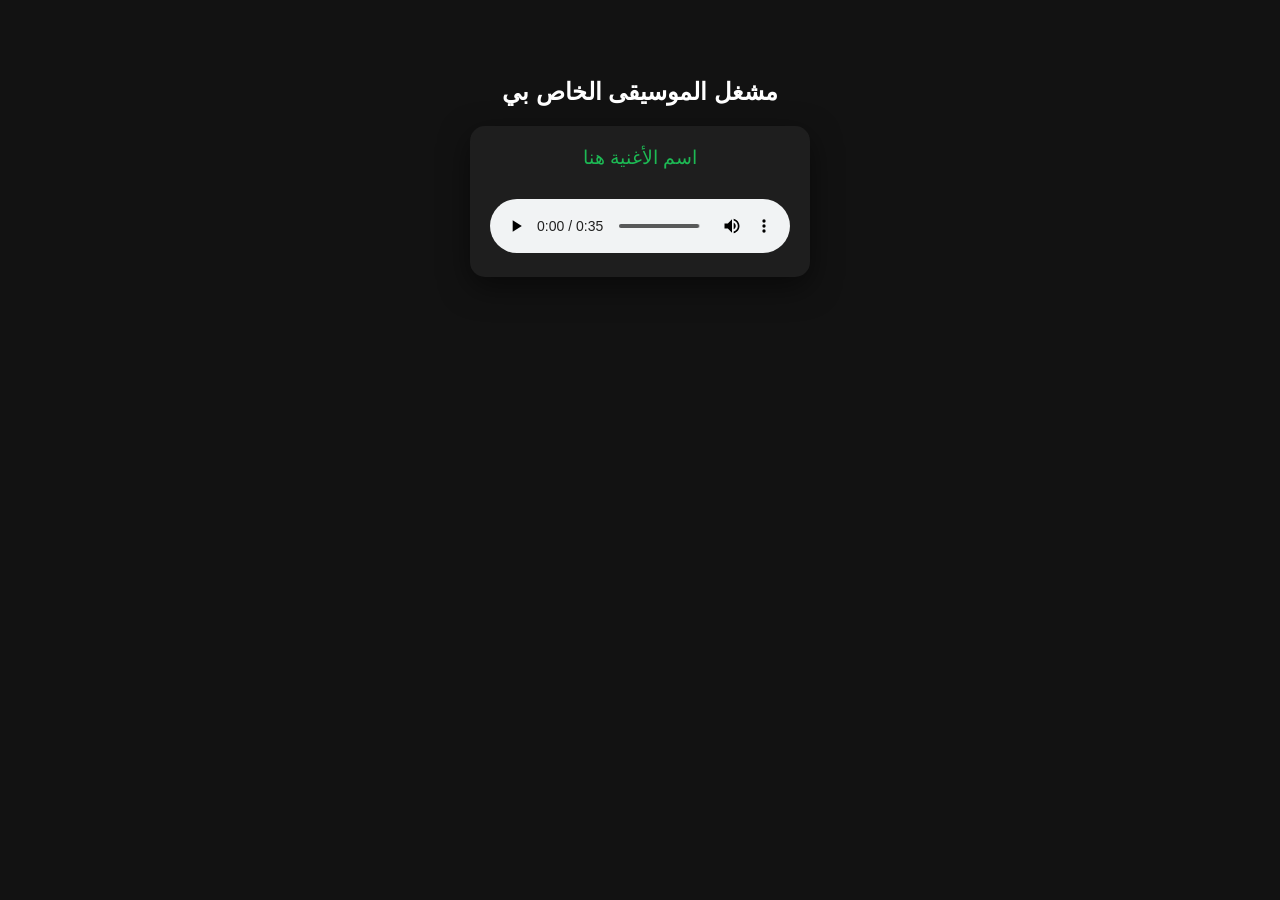
==== index.html @ 64a5054f "Rename Index.html to index.html" ====
<!DOCTYPE html>
<html lang="ar" dir="rtl">
<head>
    <meta charset="UTF-8">
    <meta name="viewport" content="width=device-width, initial-scale=1.0">
    <title>مكتبتي الموسيقية</title>
    <style>
        body {
            font-family: 'Segoe UI', Tahoma, Geneva, Verdana, sans-serif;
            background-color: #121212;
            color: white;
            display: flex;
            flex-direction: column;
            align-items: center;
            padding: 50px;
        }
        .player-container {
            background: #1e1e1e;
            padding: 20px;
            border-radius: 15px;
            box-shadow: 0 10px 30px rgba(0,0,0,0.5);
            width: 300px;
            text-align: center;
        }
        audio {
            width: 100%;
            margin-top: 20px;
        }
        .song-title {
            margin-bottom: 10px;
            font-size: 1.2rem;
            color: #1db954; /* لون أخضر جذاب */
        }
    </style>
</head>
<body>

    <h2>مشغل الموسيقى الخاص بي</h2>

    <div class="player-container">
        <div class="song-title">اسم الأغنية هنا</div>
        <audio controls>
            <source src="song1.mp3" type="audio/mpeg">
            متصفحك لا يدعم تشغيل الصوت.
        </audio>
    </div>

</body>
</html>
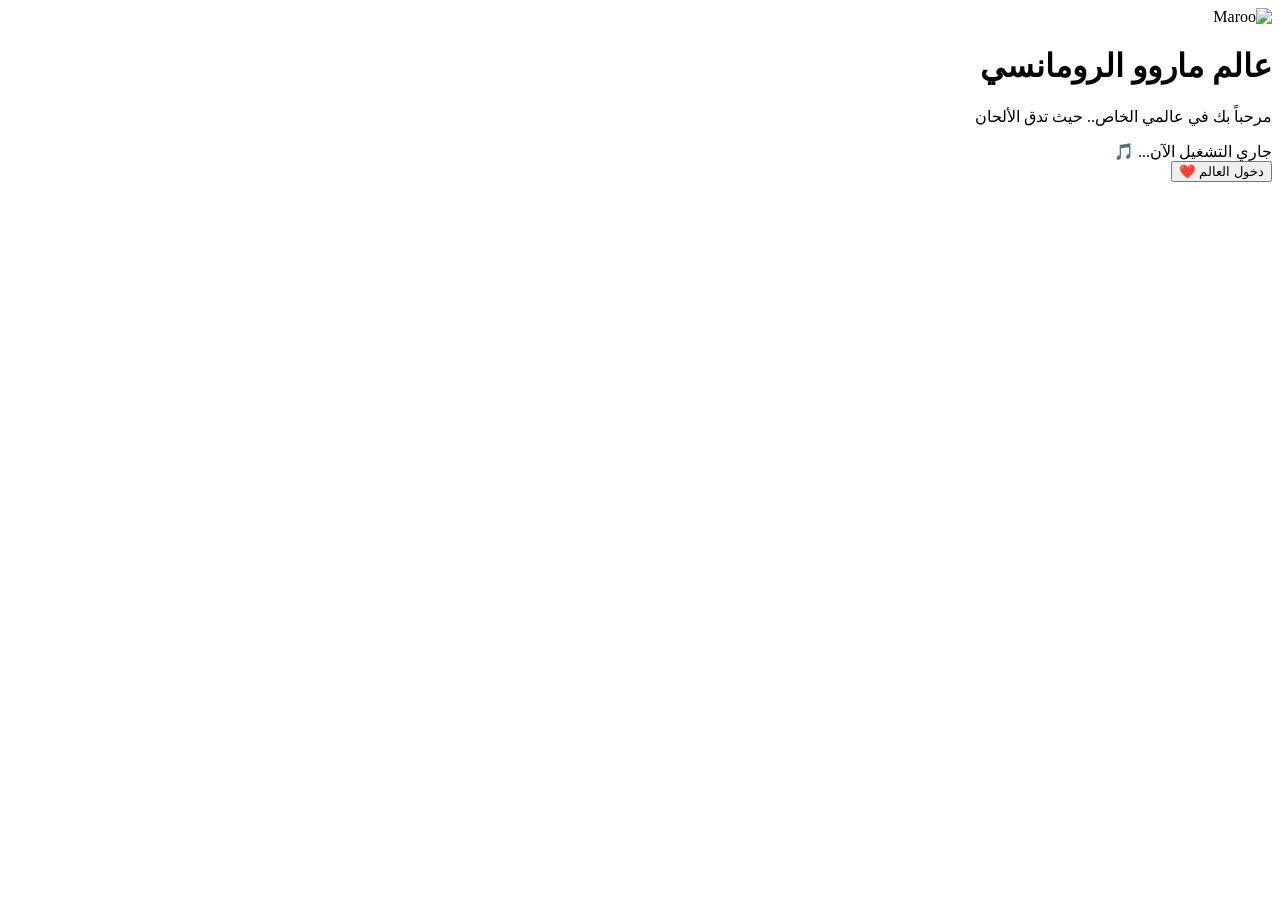
==== commit 37a4f951: "Update title and add new music player features" ====
--- a/index.html
+++ b/index.html
@@ -3,47 +3,28 @@
 <head>
     <meta charset="UTF-8">
     <meta name="viewport" content="width=device-width, initial-scale=1.0">
-    <title>مكتبتي الموسيقية</title>
-    <style>
-        body {
-            font-family: 'Segoe UI', Tahoma, Geneva, Verdana, sans-serif;
-            background-color: #121212;
-            color: white;
-            display: flex;
-            flex-direction: column;
-            align-items: center;
-            padding: 50px;
-        }
-        .player-container {
-            background: #1e1e1e;
-            padding: 20px;
-            border-radius: 15px;
-            box-shadow: 0 10px 30px rgba(0,0,0,0.5);
-            width: 300px;
-            text-align: center;
-        }
-        audio {
-            width: 100%;
-            margin-top: 20px;
-        }
-        .song-title {
-            margin-bottom: 10px;
-            font-size: 1.2rem;
-            color: #1db954; /* لون أخضر جذاب */
-        }
-    </style>
+    <title>Maroo Love World</title>
+    <link rel="stylesheet" href="style.css">
 </head>
 <body>
 
-    <h2>مشغل الموسيقى الخاص بي</h2>
+    <div class="hearts-container" id="hearts-container"></div>
 
-    <div class="player-container">
-        <div class="song-title">اسم الأغنية هنا</div>
-        <audio controls>
-            <source src="song1.mp3" type="audio/mpeg">
-            متصفحك لا يدعم تشغيل الصوت.
-        </audio>
+    <div class="main-card">
+        <div class="profile-img">
+            <img src="your-photo.jpg" alt="Maroo"> </div>
+        <h1>عالم ماروو الرومانسي</h1>
+        <p>مرحباً بك في عالمي الخاص.. حيث تدق الألحان</p>
+        
+        <div class="player-wrapper">
+            <div class="song-info">جاري التشغيل الآن... 🎵</div>
+            <audio id="main-audio" loop>
+                <source src="music.mp3" type="audio/mpeg">
+            </audio>
+            <button id="play-btn" class="control-btn">دخول العالم ❤️</button>
+        </div>
     </div>
 
+    <script src="script.js"></script>
 </body>
 </html>
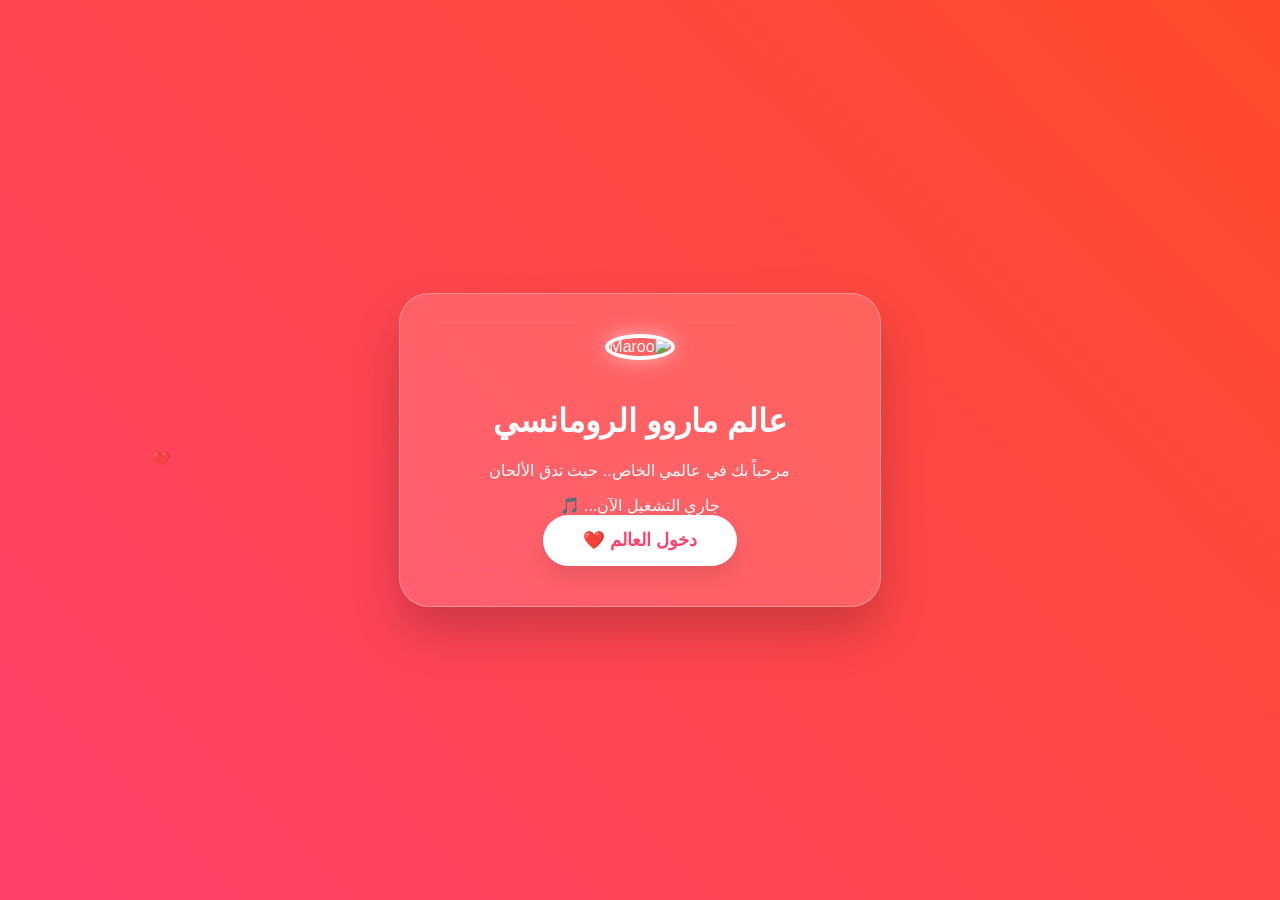
==== commit e264ccde: "Update audio source to use song1.mp3" ====
--- a/index.html
+++ b/index.html
@@ -19,7 +19,7 @@
         <div class="player-wrapper">
             <div class="song-info">جاري التشغيل الآن... 🎵</div>
             <audio id="main-audio" loop>
-                <source src="music.mp3" type="audio/mpeg">
+                <source src="song1.mp3" type="audio/mpeg">
             </audio>
             <button id="play-btn" class="control-btn">دخول العالم ❤️</button>
         </div>
--- a/style.css
+++ b/style.css
@@ -0,0 +1,66 @@
+body {
+    margin: 0;
+    padding: 0;
+    height: 100vh;
+    display: flex;
+    align-items: center;
+    justify-content: center;
+    background: linear-gradient(45deg, #ff416c, #ff4b2b); /* تدرج أحمر ناري رومانسي */
+    overflow: hidden;
+    font-family: 'Segoe UI', Tahoma, Geneva, Verdana, sans-serif;
+}
+
+/* تصميم الكارت الزجاجي - Glassmorphism */
+.main-card {
+    background: rgba(255, 255, 255, 0.15);
+    backdrop-filter: blur(15px);
+    border: 1px solid rgba(255, 255, 255, 0.3);
+    padding: 40px;
+    border-radius: 30px;
+    text-align: center;
+    color: white;
+    box-shadow: 0 25px 50px rgba(0,0,0,0.2);
+    z-index: 10;
+    max-width: 400px;
+    width: 90%;
+}
+
+.profile-img img {
+    width: 120px;
+    height: 120px;
+    border-radius: 50%;
+    border: 4px solid #fff;
+    margin-bottom: 20px;
+    box-shadow: 0 0 20px rgba(255,255,255,0.5);
+}
+
+.control-btn {
+    background: white;
+    color: #ff416c;
+    border: none;
+    padding: 15px 40px;
+    border-radius: 50px;
+    font-weight: bold;
+    cursor: pointer;
+    transition: 0.3s;
+    font-size: 1.1rem;
+    box-shadow: 0 10px 20px rgba(0,0,0,0.1);
+}
+
+.control-btn:hover {
+    transform: scale(1.05);
+    box-shadow: 0 15px 25px rgba(0,0,0,0.2);
+}
+
+/* تأثير القلوب اللي بتطير */
+.heart {
+    position: absolute;
+    color: rgba(255, 255, 255, 0.6);
+    animation: moveUp 6s linear infinite;
+    z-index: 1;
+}
+
+@keyframes moveUp {
+    0% { transform: translateY(100vh) scale(0); opacity: 1; }
+    100% { transform: translateY(-10vh) scale(1.5); opacity: 0; }
+}
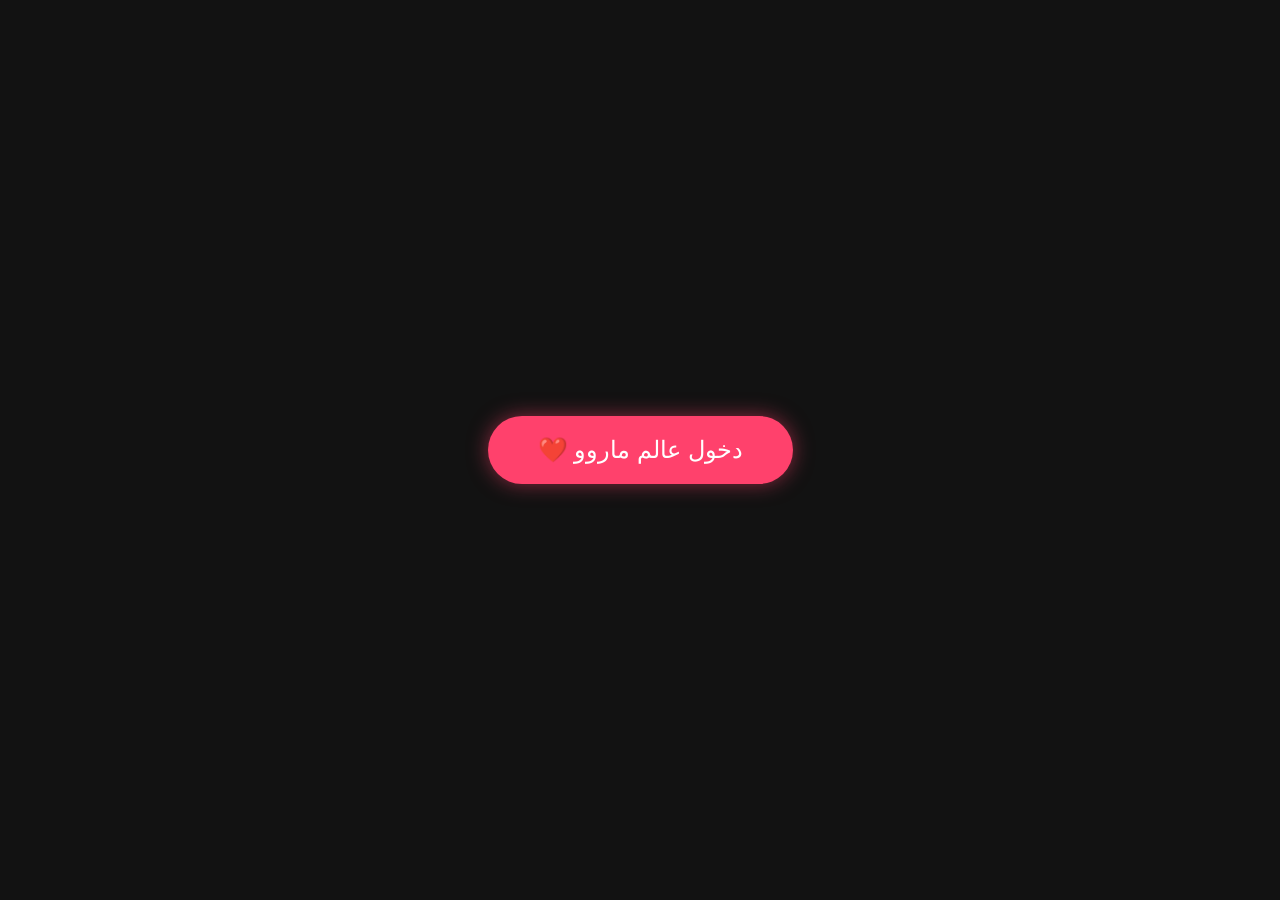
==== commit 7726d83c: "Update index.html" ====
--- a/index.html
+++ b/index.html
@@ -3,28 +3,21 @@
 <head>
     <meta charset="UTF-8">
     <meta name="viewport" content="width=device-width, initial-scale=1.0">
-    <title>Maroo Love World</title>
-    <link rel="stylesheet" href="style.css">
+    <title>مرحباً بك - عالم ماروو</title>
+    <style>
+        body {
+            margin: 0; height: 100vh; display: flex; align-items: center; justify-content: center;
+            background: #121212; font-family: 'Cairo', sans-serif; overflow: hidden;
+        }
+        .enter-btn {
+            padding: 20px 50px; font-size: 1.5rem; background: #ff416c; color: white;
+            border: none; border-radius: 50px; cursor: pointer; transition: 0.5s;
+            box-shadow: 0 0 20px rgba(255, 65, 108, 0.5); text-decoration: none;
+        }
+        .enter-btn:hover { transform: scale(1.1); background: #ff4b2b; box-shadow: 0 0 40px #ff416c; }
+    </style>
 </head>
 <body>
-
-    <div class="hearts-container" id="hearts-container"></div>
-
-    <div class="main-card">
-        <div class="profile-img">
-            <img src="your-photo.jpg" alt="Maroo"> </div>
-        <h1>عالم ماروو الرومانسي</h1>
-        <p>مرحباً بك في عالمي الخاص.. حيث تدق الألحان</p>
-        
-        <div class="player-wrapper">
-            <div class="song-info">جاري التشغيل الآن... 🎵</div>
-            <audio id="main-audio" loop>
-                <source src="song1.mp3" type="audio/mpeg">
-            </audio>
-            <button id="play-btn" class="control-btn">دخول العالم ❤️</button>
-        </div>
-    </div>
-
-    <script src="script.js"></script>
+    <a href="player.html" class="enter-btn">دخول عالم ماروو ❤️</a>
 </body>
 </html>
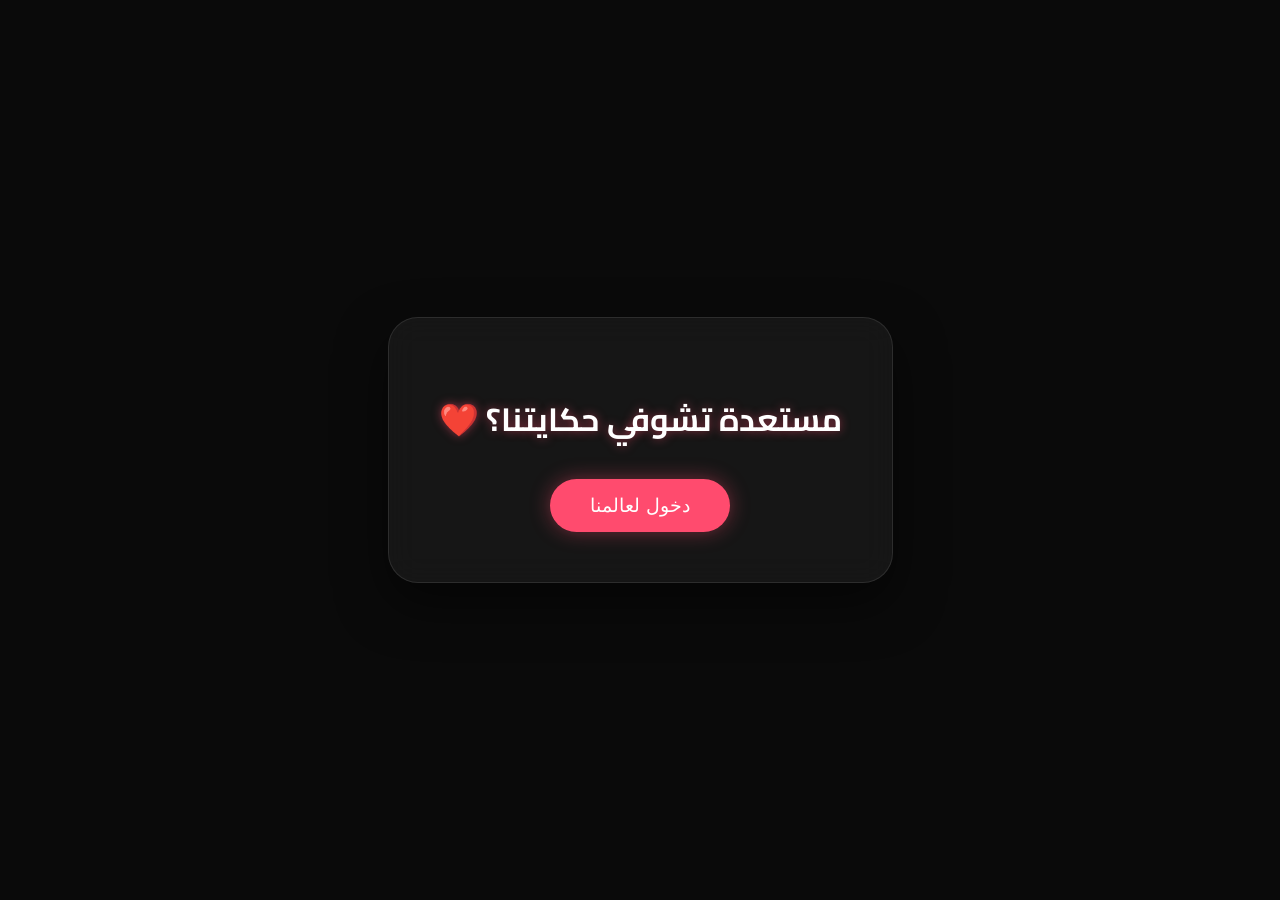
==== commit 63d9b1a3: "Update title and enhance entry card design" ====
--- a/index.html
+++ b/index.html
@@ -3,21 +3,27 @@
 <head>
     <meta charset="UTF-8">
     <meta name="viewport" content="width=device-width, initial-scale=1.0">
-    <title>مرحباً بك - عالم ماروو</title>
+    <title>دخول - عالم ماروو & ريمو</title>
+    <link href="https://fonts.googleapis.com/css2?family=Cairo:wght@400;700&display=swap" rel="stylesheet">
     <style>
-        body {
-            margin: 0; height: 100vh; display: flex; align-items: center; justify-content: center;
-            background: #121212; font-family: 'Cairo', sans-serif; overflow: hidden;
-        }
-        .enter-btn {
-            padding: 20px 50px; font-size: 1.5rem; background: #ff416c; color: white;
-            border: none; border-radius: 50px; cursor: pointer; transition: 0.5s;
-            box-shadow: 0 0 20px rgba(255, 65, 108, 0.5); text-decoration: none;
-        }
-        .enter-btn:hover { transform: scale(1.1); background: #ff4b2b; box-shadow: 0 0 40px #ff416c; }
+        body { margin: 0; height: 100vh; display: flex; align-items: center; justify-content: center; background: #0a0a0a; font-family: 'Cairo', sans-serif; overflow: hidden; }
+        .enter-card { text-align: center; background: rgba(255, 255, 255, 0.05); backdrop-filter: blur(15px); padding: 50px; border-radius: 30px; border: 1px solid rgba(255, 255, 255, 0.1); box-shadow: 0 20px 50px rgba(0,0,0,0.5); }
+        h1 { color: white; margin-bottom: 30px; text-shadow: 0 0 10px rgba(255, 75, 110, 0.5); }
+        .enter-btn { background: #ff4b6e; color: white; border: none; padding: 15px 40px; border-radius: 50px; font-size: 1.2rem; cursor: pointer; transition: 0.3s; box-shadow: 0 0 20px rgba(255, 75, 110, 0.4); }
+        .enter-btn:hover { transform: scale(1.1); box-shadow: 0 0 30px rgba(255, 75, 110, 0.8); }
     </style>
 </head>
 <body>
-    <a href="player.html" class="enter-btn">دخول عالم ماروو ❤️</a>
+    <div class="enter-card">
+        <h1>مستعدة تشوفي حكايتنا؟ ❤️</h1>
+        <button class="enter-btn" id="enter-btn">دخول لعالمنا</button>
+    </div>
+
+    <script>
+        document.getElementById('enter-btn').addEventListener('click', function() {
+            localStorage.setItem('playMusic', 'true');
+            window.location.href = 'player.html'; 
+        });
+    </script>
 </body>
 </html>
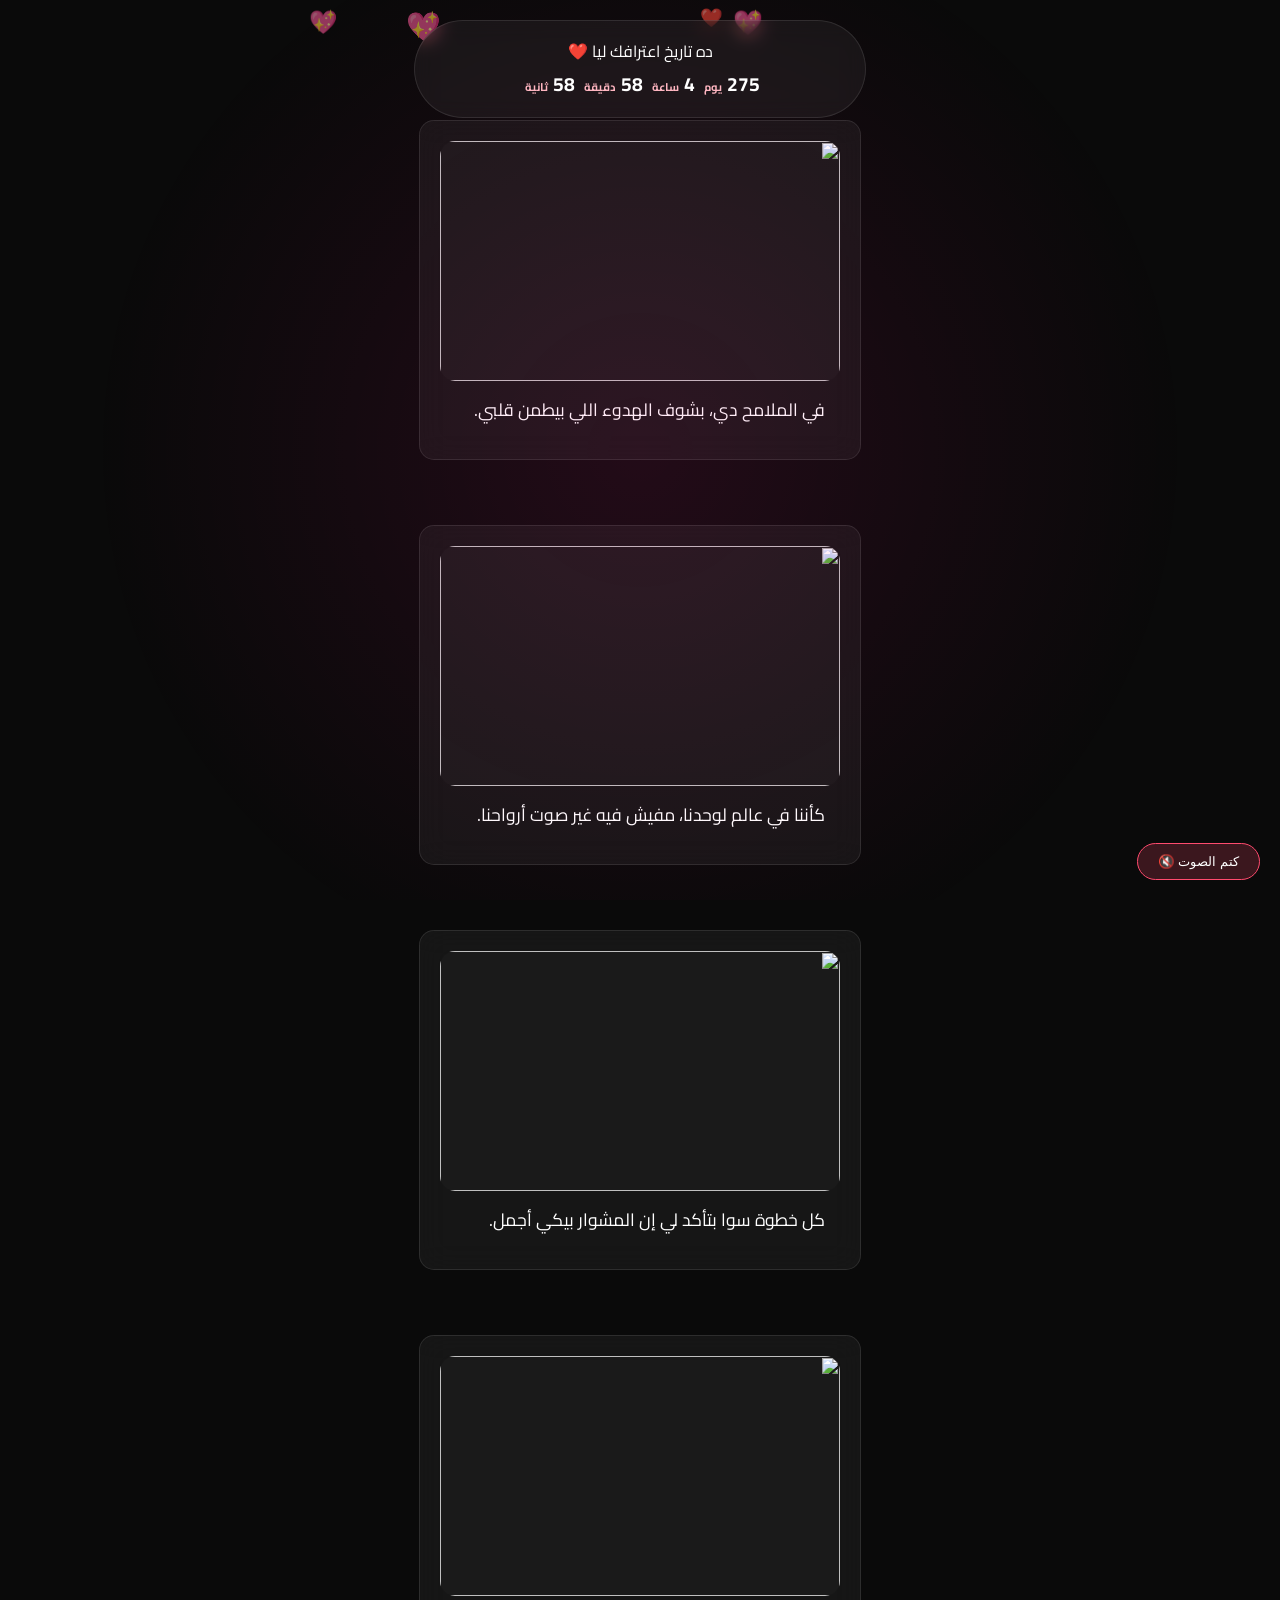
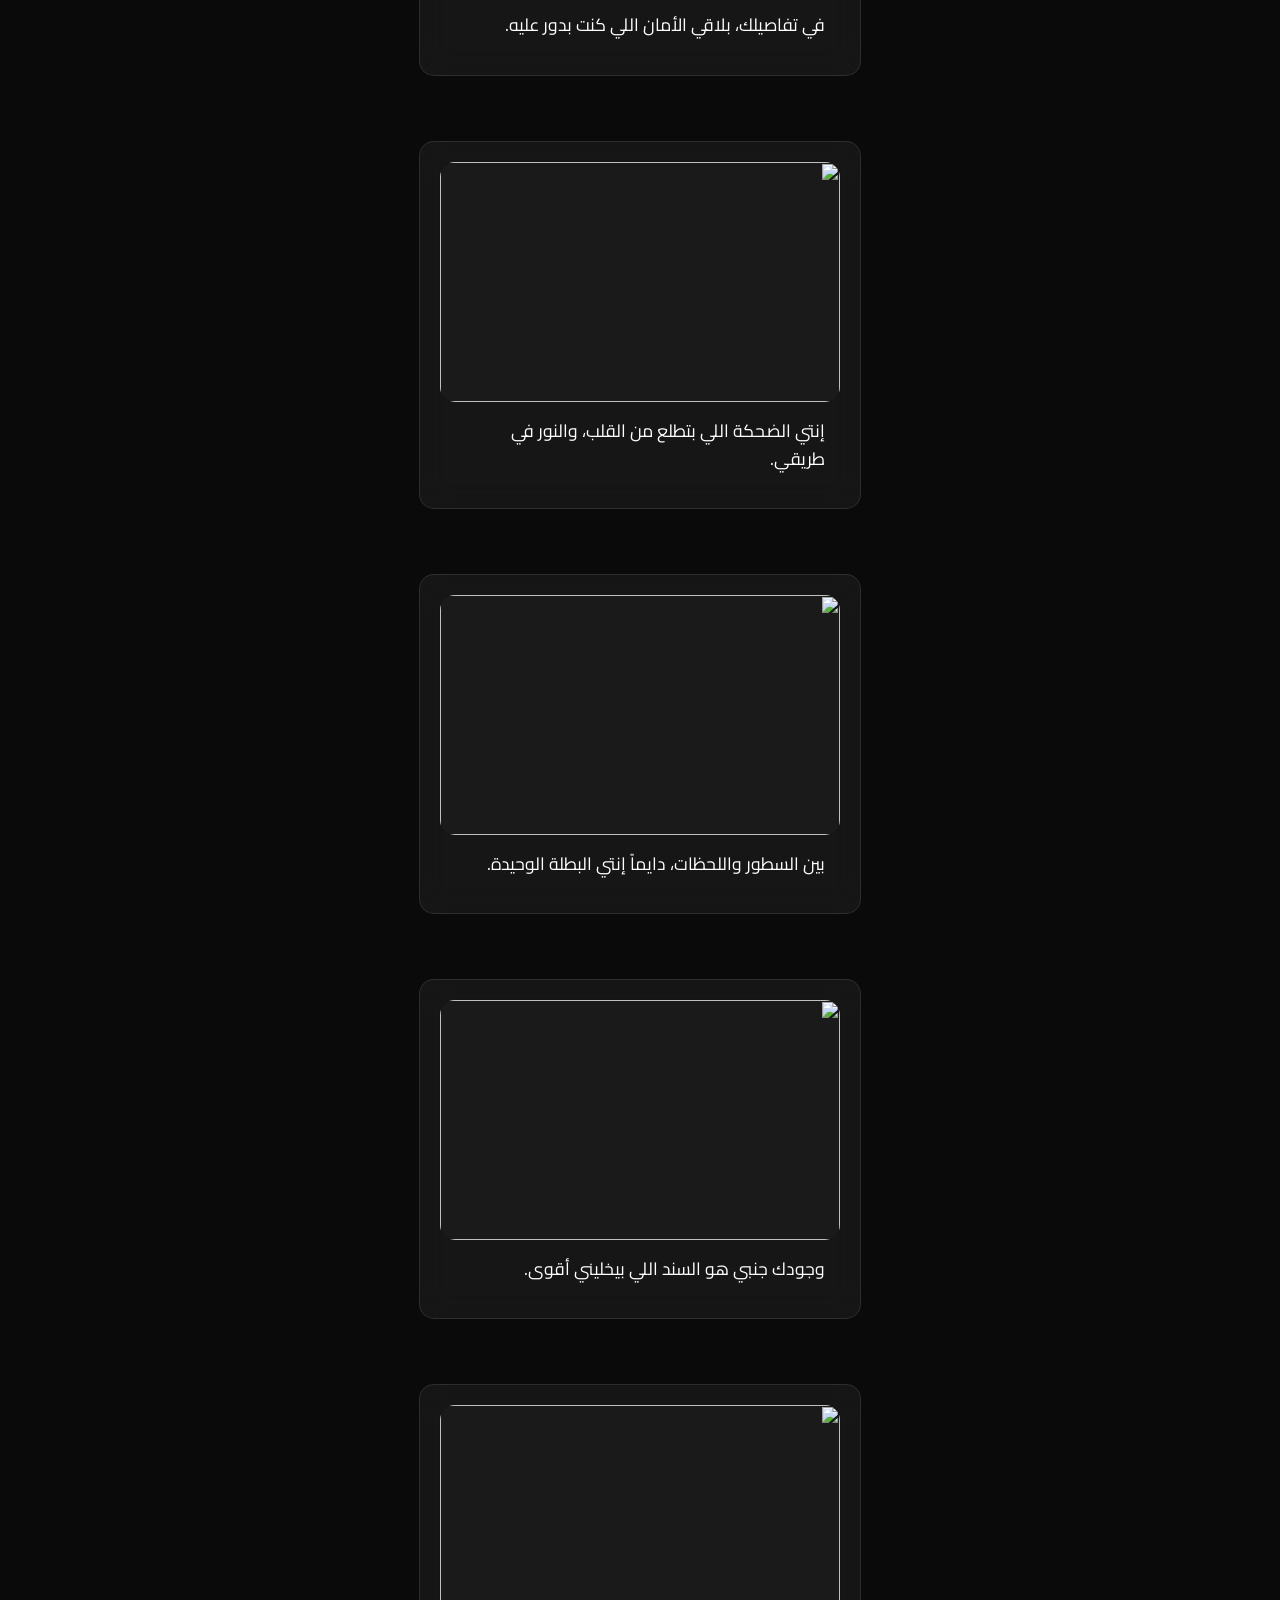
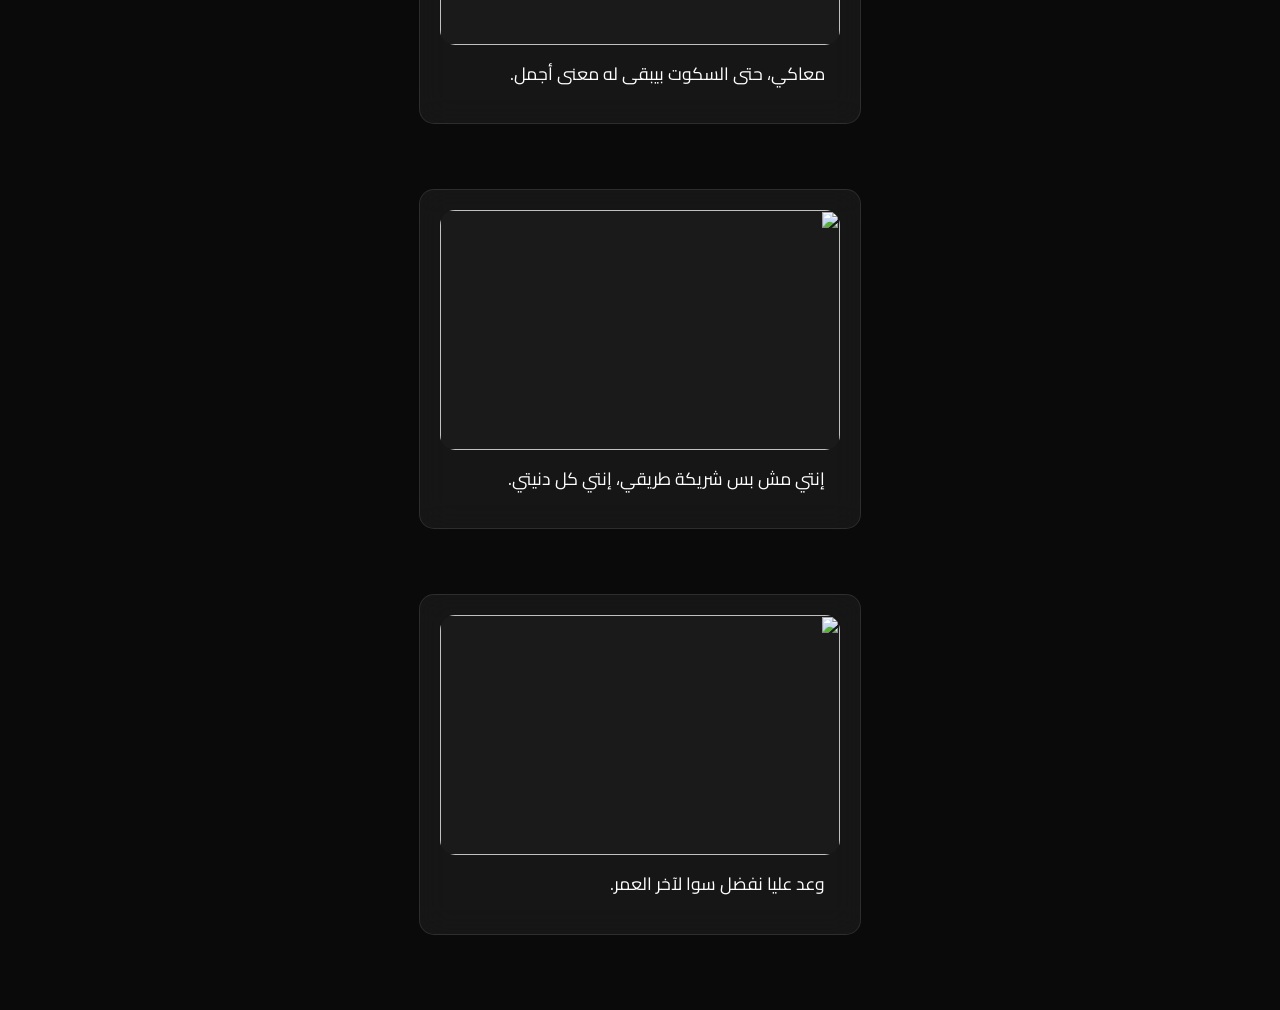
==== commit 2d0aec63: "Update title and add new HTML elements" ====
--- a/index.html
+++ b/index.html
@@ -3,27 +3,92 @@
 <head>
     <meta charset="UTF-8">
     <meta name="viewport" content="width=device-width, initial-scale=1.0">
-    <title>دخول - عالم ماروو & ريمو</title>
+    <title>حكايتنا - ماروو & ريمو</title>
     <link href="https://fonts.googleapis.com/css2?family=Cairo:wght@400;700&display=swap" rel="stylesheet">
+    <link rel="stylesheet" href="style.css">
     <style>
-        body { margin: 0; height: 100vh; display: flex; align-items: center; justify-content: center; background: #0a0a0a; font-family: 'Cairo', sans-serif; overflow: hidden; }
-        .enter-card { text-align: center; background: rgba(255, 255, 255, 0.05); backdrop-filter: blur(15px); padding: 50px; border-radius: 30px; border: 1px solid rgba(255, 255, 255, 0.1); box-shadow: 0 20px 50px rgba(0,0,0,0.5); }
-        h1 { color: white; margin-bottom: 30px; text-shadow: 0 0 10px rgba(255, 75, 110, 0.5); }
-        .enter-btn { background: #ff4b6e; color: white; border: none; padding: 15px 40px; border-radius: 50px; font-size: 1.2rem; cursor: pointer; transition: 0.3s; box-shadow: 0 0 20px rgba(255, 75, 110, 0.4); }
-        .enter-btn:hover { transform: scale(1.1); box-shadow: 0 0 30px rgba(255, 75, 110, 0.8); }
+        /* المقاس العريض الموحد */
+        .story-img {
+            width: 100%;
+            height: 240px; 
+            object-fit: cover;
+            display: block;
+            background: #1a1a1a;
+        }
+        .story-card {
+            background: rgba(255, 255, 255, 0.05);
+            border-radius: 15px;
+            margin-bottom: 25px;
+            overflow: hidden;
+            border: 1px solid rgba(255, 255, 255, 0.1);
+        }
     </style>
 </head>
 <body>
-    <div class="enter-card">
-        <h1>مستعدة تشوفي حكايتنا؟ ❤️</h1>
-        <button class="enter-btn" id="enter-btn">دخول لعالمنا</button>
+
+    <div class="overlay-glow"></div>
+    <div id="hearts-container"></div>
+
+    <div class="countdown-timer">
+        <div class="countdown-title">ده تاريخ اعترافك ليا ❤️</div>
+        <div class="timer-display">
+            <span id="days">00</span><span class="timer-unit">يوم</span>
+            <span id="hours">00</span><span class="timer-unit">ساعة</span>
+            <span id="minutes">00</span><span class="timer-unit">دقيقة</span>
+            <span id="seconds">00</span><span class="timer-unit">ثانية</span>
+        </div>
+    </div>
+
+    <div class="main-container" id="story-gallery">
+        </div>
+
+    <div class="audio-controls">
+        <audio id="main-audio" loop><source src="song1.mp3" type="audio/mpeg"></audio>
+        <button id="play-pause-btn" class="control-btn">كتم الصوت 🔇</button>
     </div>
 
     <script>
-        document.getElementById('enter-btn').addEventListener('click', function() {
-            localStorage.setItem('playMusic', 'true');
-            window.location.href = 'player.html'; 
+        // الأسامي من سكرين شوت جيت هاب بتاعك بالظبط
+        const photoNames = [
+            "12ee8dbafdb34855d88ec82ab043a694",
+            "16d16cfd0d48eef44d1213f0f8a3e439",
+            "23c0b2fa3ab6f63cda138e078316b1a8",
+            "32e702df6dd256bf9d15d589b14195c1",
+            "343244725c6f6a1c52e2239e0da4084b",
+            "78106ee2144a188caa540703a13973d0",
+            "7b9c90bac1ed97426b342427ba5d9dd5",
+            "8c80045687e8a45c9ed348359defe91d",
+            "a18ef28f2287592fdabc2ac4220127fa",
+            "fc3e2ef4c33348dbaeff8796e5a36e59"
+        ];
+
+        const messages = [
+            "في الملامح دي، بشوف الهدوء اللي بيطمن قلبي.",
+            "كأننا في عالم لوحدنا، مفيش فيه غير صوت أرواحنا.",
+            "كل خطوة سوا بتأكد لي إن المشوار بيكي أجمل.",
+            "في تفاصيلك، بلاقي الأمان اللي كنت بدور عليه.",
+            "إنتي الضحكة اللي بتطلع من القلب، والنور في طريقي.",
+            "بين السطور واللحظات، دايماً إنتي البطلة الوحيدة.",
+            "وجودك جنبي هو السند اللي بيخليني أقوى.",
+            "معاكي، حتى السكوت بيبقى له معنى أجمل.",
+            "إنتي مش بس شريكة طريقي، إنتي كل دنيتي.",
+            "وعد عليا نفضل سوا لآخر العمر."
+        ];
+
+        const gallery = document.getElementById('story-gallery');
+
+        photoNames.forEach((name, index) => {
+            const card = document.createElement('div');
+            card.className = 'story-card';
+            
+            // هنا بنجبر المتصفح يعرف إن ده ملف صورة حتى لو ملوش امتداد
+            card.innerHTML = `
+                <img src="${name}" class="story-img" type="image/jpeg">
+                <p class="story-text" style="padding: 15px; margin: 0;">${messages[index]}</p>
+            `;
+            gallery.appendChild(card);
         });
     </script>
+    <script src="script.js"></script>
 </body>
 </html>
--- a/style.css
+++ b/style.css
@@ -0,0 +1,19 @@
+body { margin: 0; background: #0a0a0a; color: white; font-family: 'Cairo', sans-serif; overflow-x: hidden; }
+.overlay-glow { position: fixed; top: 0; left: 0; width: 100%; height: 100%; background: radial-gradient(circle, rgba(255, 20, 147, 0.1) 0%, transparent 70%); pointer-events: none; z-index: 1; }
+#hearts-container { position: fixed; top: 0; left: 0; width: 100%; height: 100%; pointer-events: none; z-index: 2; }
+.heart { position: absolute; animation: moveHeart linear infinite; opacity: 0.6; }
+@keyframes moveHeart { 0% { transform: translateY(100vh); opacity: 0; } 10% { opacity: 1; } 100% { transform: translateY(-10vh); opacity: 0; } }
+
+.countdown-timer { position: fixed; top: 20px; left: 50%; transform: translateX(-50%); background: rgba(255,255,255,0.05); backdrop-filter: blur(10px); padding: 15px 25px; border-radius: 50px; border: 1px solid rgba(255,255,255,0.1); z-index: 100; text-align: center; width: 80%; max-width: 400px; }
+.timer-display { font-size: 1.2rem; font-weight: bold; }
+.timer-unit { font-size: 0.7rem; margin: 0 5px; color: #ffb6c1; }
+
+.main-container { padding: 120px 0 50px 0; display: flex; flex-direction: column; align-items: center; gap: 40px; }
+.story-card { background: rgba(255,255,255,0.03); backdrop-filter: blur(15px); border-radius: 20px; padding: 20px; width: 85%; max-width: 400px; border: 1px solid rgba(255,255,255,0.05); opacity: 0; transform: translateY(30px); transition: 0.8s; }
+.story-card.visible { opacity: 1; transform: translateY(0); }
+.story-img { width: 100%; border-radius: 15px; }
+.story-text { font-size: 1.1rem; line-height: 1.6; margin-top: 15px; }
+.highlight-text { color: #ff4b6e; font-weight: bold; }
+
+.audio-controls { position: fixed; bottom: 20px; right: 20px; z-index: 1000; }
+.control-btn { background: rgba(255, 75, 110, 0.2); color: white; border: 1px solid #ff4b6e; padding: 10px 20px; border-radius: 50px; cursor: pointer; }
